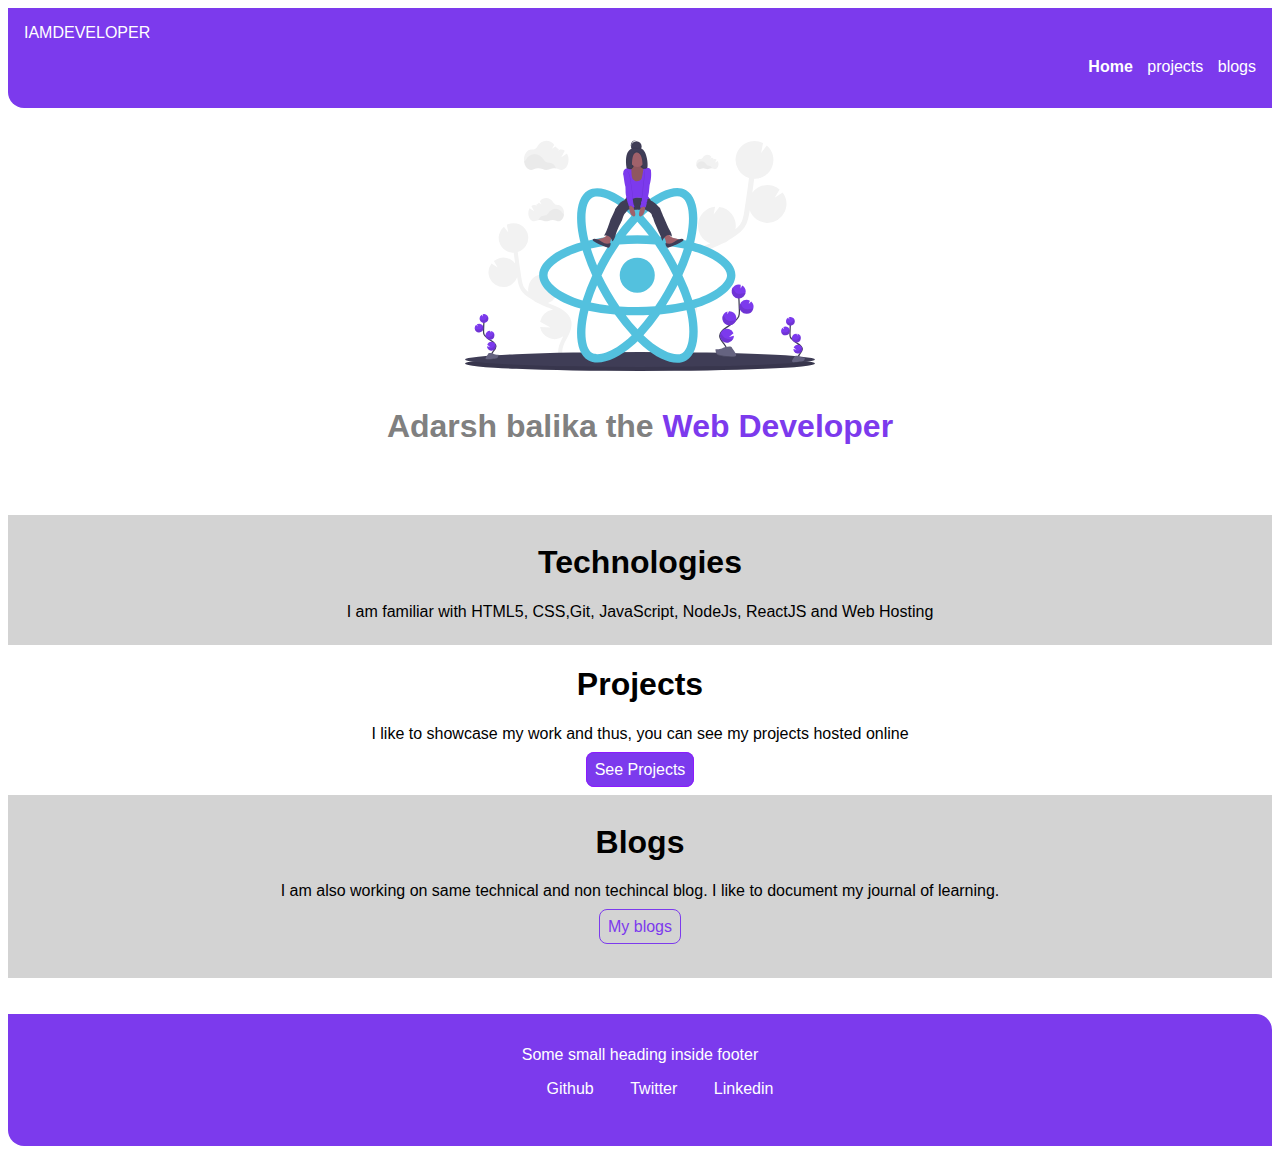
==== index.html @ 11734b77 "update" ====
<!DOCTYPE html>
<html lang="en">
<head>
    <meta charset="UTF-8">
    <meta name="viewport" content="width=device-width, initial-scale=1.0">
    <meta http-equiv="X-UA-Compatible" content="ie=edge">
    <link href="styles.css" rel="stylesheet"/>

   

    <title>Home | adarshabalika</title>
 
</head>
<body>

    <nav class="navigation">
        <div class="nev-brand">IAMDEVELOPER</div>
         
          <ul  class="list-ul" id="nav-pills">
             <li class="list-item-inline" >
                 <a class="anchor" href="/" id="active"> Home</a>
              </li>
    
              <li class="list-item-inline">
                  <a class="anchor" href="projects.html">projects</a>
              </li >
    
              <li  class="list-item-inline">
                 <a class="anchor" href="blogs.html">blogs</a>
             </li>
            </ul>
    
        </div>
    
      </nav>


      <header class="hero">
        <img class="hero-img" src="hero.svg"/>
        <h1 class="hero-heading"> Adarsh balika the 
        <span class="hero-span">Web Developer</span></h1>
  
    </header>
      

    
    <section class="section section-off">
        <h1 style="text-align: center;">Technologies</h2>
        <p  >I am familiar with HTML5, CSS,Git, JavaScript, NodeJs, ReactJS and 
            Web Hosting</p>
    </section>
     

     <h1 style="text-align: center;">Projects</h1>
     <p style="text-align: center;">I like to showcase my work and thus, you can see my projects hosted 
        online <br><br><a class="link link-primary" href="components.html">See Projects</a><br>
    </p>
    

    <section class="section section-off">
      
     <h1 style="text-align: center;">Blogs</h1>
     <p>I am also working on same technical and non techincal blog.
     I like to document my journal of learning. <br><br><a class="link link-secondary" 
     href="https://github.com/GeetaPogul/Geeta-Pogul">My blogs</a> <br><br> 
    </p>  
      </section>
      <br> <br>


    
      <footer>

        <div class="footer-header"> Some small heading inside footer</div>
  
           <ul class="social-list link-non-bullet">
             <li class="list-item-inline"> <a class="link" href="https://github.com/GeetaPogul/Geeta-Pogul">Github</a></li>
             <li class="list-item-inline"> <a class="link" href="https://twitter.com">Twitter</a></li>
             <li class="list-item-inline"> <a class="link" href="https://linkedin.com">Linkedin</a></li>
           </ul>
        </div>
      
      </footer>
  
  

    
</body>
</html>
---- styles.css ----
:root{
    --primary-color:#7C3AED;
    /* --dark-grey: */
}
body{
    font-family: 'Montierrst',sans-serif;
}

.container{
    padding:0rem 1rem;
    
}

.container-center{
    max-width: 600px;
   
}
.link{
    text-decoration: none;
    padding: 0rem 1rem;
    margin-bottom: 1rem;
    margin-top: 1rem;
} 

.link-primary{
    background-color:var(--primary-color);
    border-radius: 0.5rem;
    color: white;
   
    padding: 0.5rem;
    border: 1px solid hsl(270, 100%, 55%);
}

.link-secondary{
    
    /* background-color: var(--primary-color); */
   /* color: var(--primary-color); */
   border-radius: 0.5rem;
   border: 1px solid var(--primary-color);
   padding: 0.5rem;
   color: var(--primary-color);

   

}

.list-ul{
    list-style: none;
    /* display: inline; */

} 

.navigation .anchor{
    text-align: right;
}

 .list-item-inline
 {
     display: inline;
    list-style: none;
 }

.navigation{
    background-color:var(--primary-color);;
    color: white;
    padding: 1rem;
    border-bottom-left-radius: 1rem;
   
}


.navigation #nav-pills{
    text-align: right;
}

#active{
    font-weight: bold;
}
.navigation .anchor{
    text-decoration:  none;
    color: white;
    padding-left: 10px;
    /* display: inline; */
}

.hero{
    padding: 2rem;
    text-align: center;
}
.hero .hero-img{
    max-width: 350px;
    display: block;
    margin: auto;
}

.hero .hero-heading{
    color:#808080;
    padding: 1rem;
}

.hero .hero-heading .hero-span{
    color: var(--primary-color);
    
}

.section{
    padding: 2rem;
    /* background-color: #D3D3D3; */
}
.section h2{
    text-align: center;
  
}

.section-off{
    background-color: #D3D3D3;
    padding:  0.5rem 1rem;
}
.section p{
    text-align: center;
}
/* .container-center{
    margin-left: 220px;
} */





footer{
    background-color:var(--primary-color);
    padding: 2rem 1rem;
    text-align: center;
    border-top-right-radius: 1rem;
    border-bottom-left-radius: 1rem;
 
   
    color: white;
   
}

a{
    color: white;
}
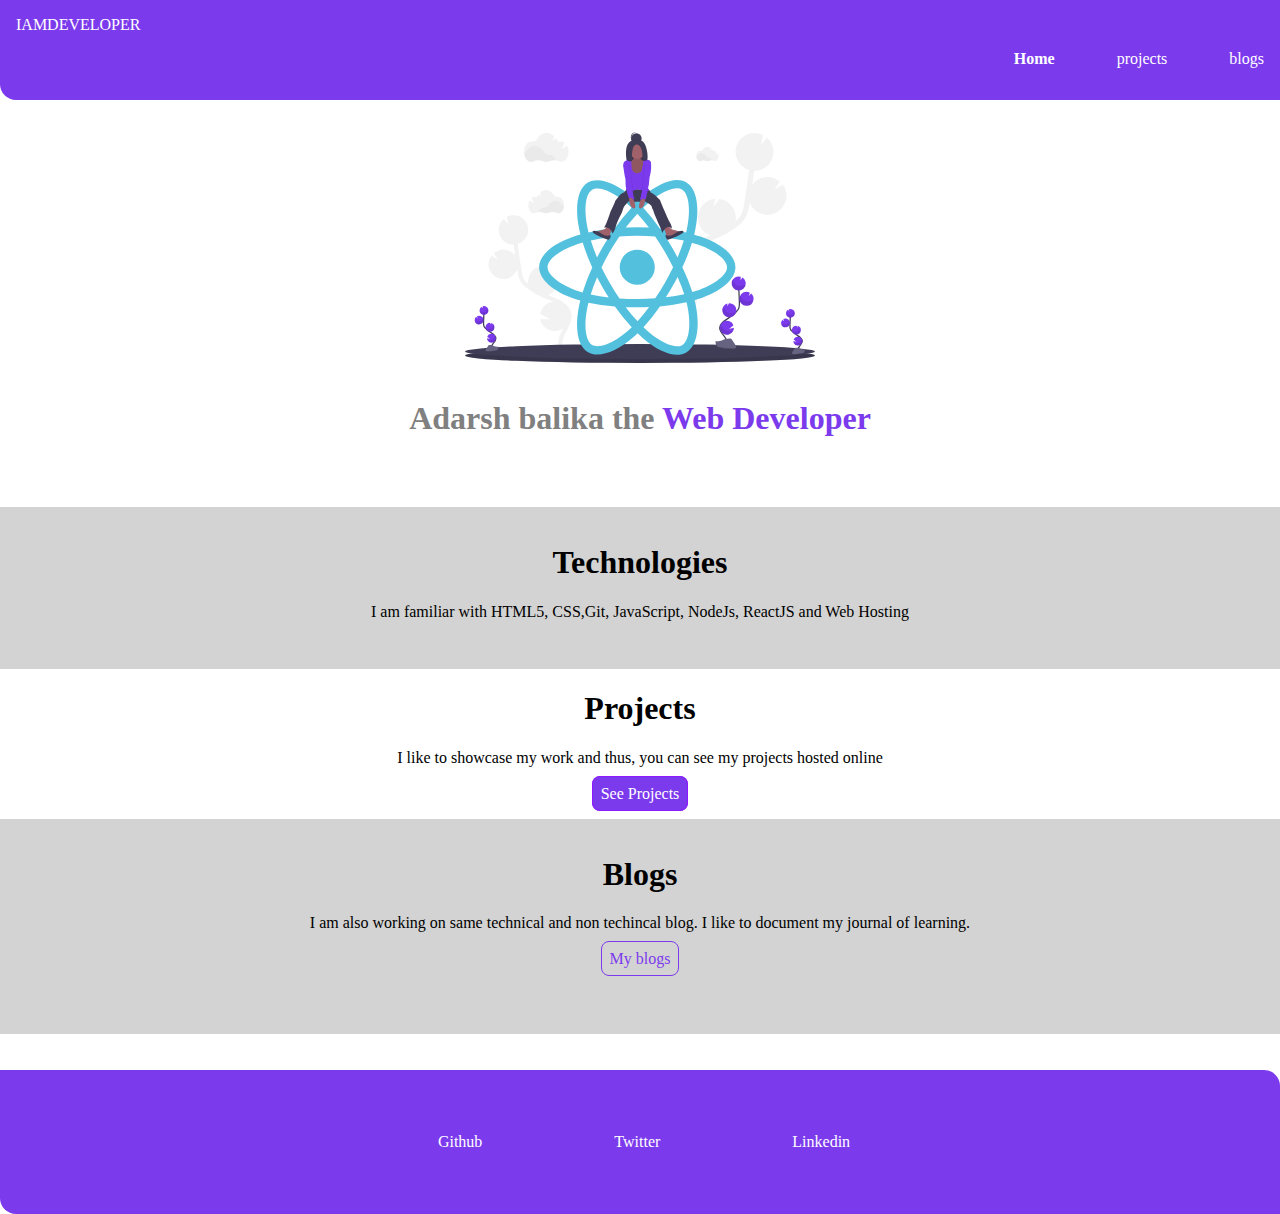
==== commit c600e42c: "update" ====
--- a/index.html
+++ b/index.html
@@ -71,15 +71,19 @@
     
       <footer>
 
-        <div class="footer-header"> Some small heading inside footer</div>
+        <div class="footer-header"> </div>
   
            <ul class="social-list link-non-bullet">
-             <li class="list-item-inline"> <a class="link" href="https://github.com/GeetaPogul/Geeta-Pogul">Github</a></li>
-             <li class="list-item-inline"> <a class="link" href="https://twitter.com">Twitter</a></li>
-             <li class="list-item-inline"> <a class="link" href="https://linkedin.com">Linkedin</a></li>
+             <li class="list-item-inline" > 
+               <a class="index-link" href="https://github.com/GeetaPogul?tab=repositories">Github</a>
+              </li>
+               
+             <li class="list-item-inline"> <a class="index-link" href="https://twitter.com">Twitter</a>
+            </li>
+             <li class="list-item-inline"> <a class="index-link" href="https://linkedin.com">Linkedin</a>
+            </li>
            </ul>
         </div>
-      
       </footer>
   
   
--- a/styles.css
+++ b/styles.css
@@ -1,10 +1,14 @@
 
 :root{
     --primary-color:#7C3AED;
-    /* --dark-grey: */
+    
 }
 body{
-    font-family: 'Montierrst',sans-serif;
+    
+    margin: 0;
+      /* font-family: Calibri Light; */
+      font-family:cursive;
+     
 }
 
 .container{
@@ -47,7 +51,7 @@
 
 .list-ul{
     list-style: none;
-    /* display: inline; */
+    
 
 } 
 
@@ -59,6 +63,7 @@
  {
      display: inline;
     list-style: none;
+    padding-left: 3rem;
  }
 
 .navigation{
@@ -71,8 +76,10 @@
 
 
 .navigation #nav-pills{
-    text-align: right;
-}
+     text-align: right; 
+     padding-left: 3rem;
+} 
+
 
 #active{
     font-weight: bold;
@@ -81,7 +88,7 @@
     text-decoration:  none;
     color: white;
     padding-left: 10px;
-    /* display: inline; */
+    
 }
 
 .hero{
@@ -106,7 +113,7 @@
 
 .section{
     padding: 2rem;
-    /* background-color: #D3D3D3; */
+    
 }
 .section h2{
     text-align: center;
@@ -115,14 +122,12 @@
 
 .section-off{
     background-color: #D3D3D3;
-    padding:  0.5rem 1rem;
+    padding:  1rem 1rem ;
+    padding-bottom: 2rem;
 }
 .section p{
     text-align: center;
 }
-/* .container-center{
-    margin-left: 220px;
-} */
 
 
 
@@ -130,16 +135,27 @@
 
 footer{
     background-color:var(--primary-color);
-    padding: 2rem 1rem;
+    padding: 2rem 2rem;
     text-align: center;
     border-top-right-radius: 1rem;
     border-bottom-left-radius: 1rem;
- 
+    line-height: 3rem;
    
     color: white;
    
 }
+.footer-header{
+    
+    font-size: larger;
+    
+    font-family: calibri;
+}
 
-a{
+ 
+.index-link{
     color: white;
+    text-decoration: none;
+
+    padding-right:5rem;
+    font-family:cursive;
 }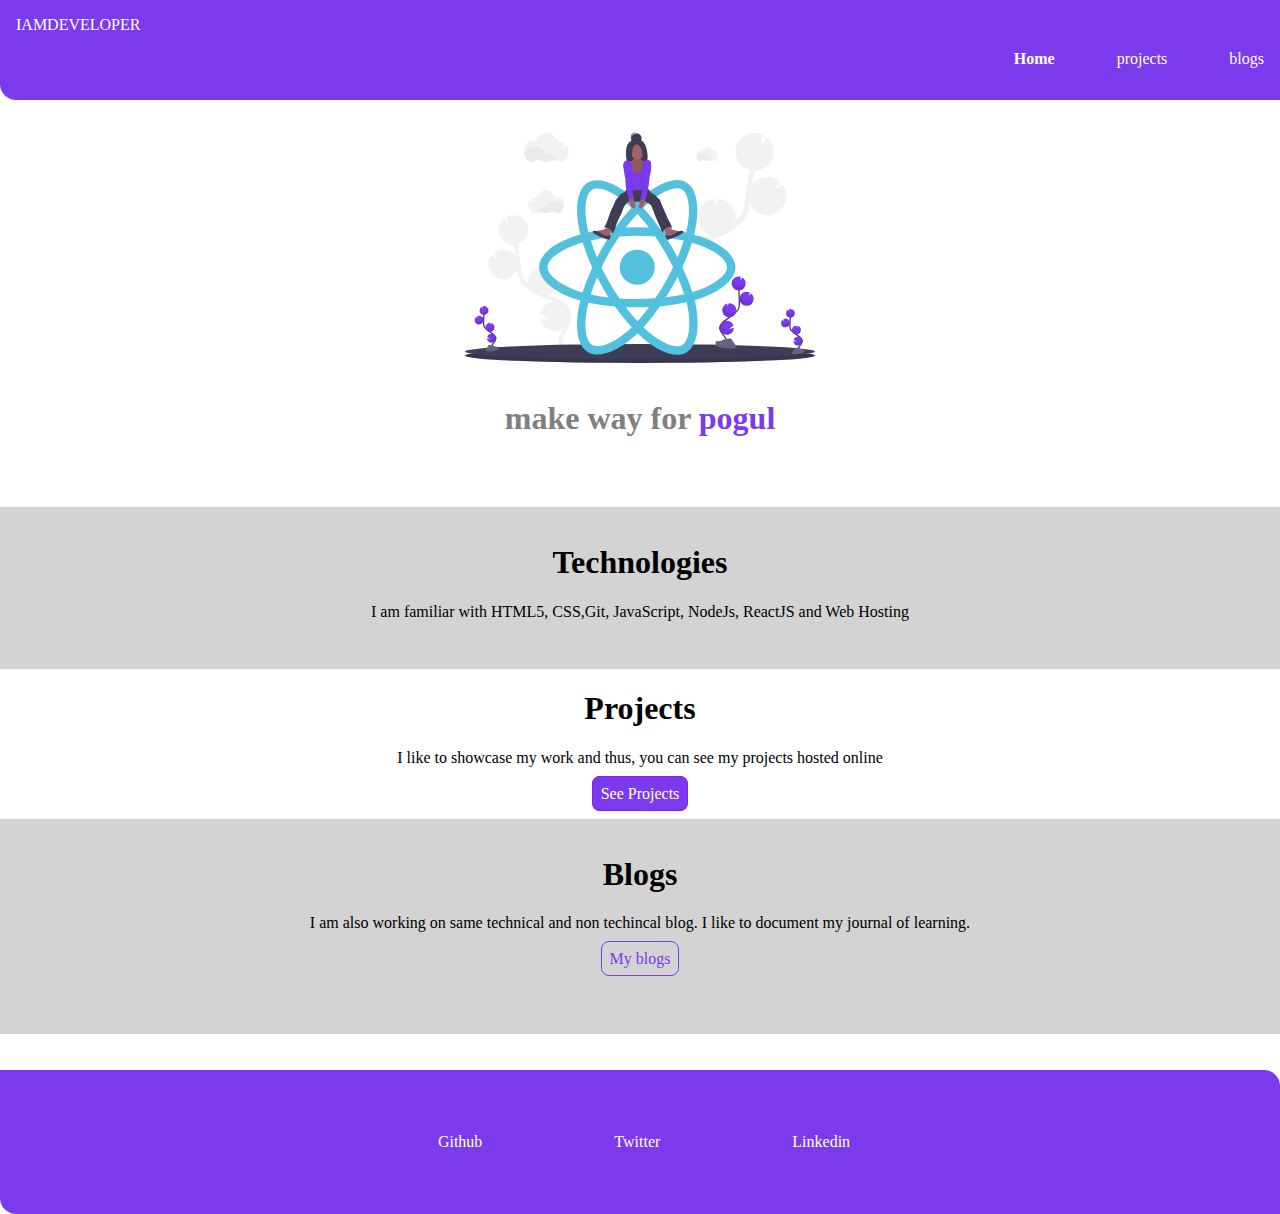
==== commit 9cec273e: "update" ====
--- a/index.html
+++ b/index.html
@@ -8,7 +8,7 @@
 
    
 
-    <title>Home | adarshabalika</title>
+    <title>Home | </title>
  
 </head>
 <body>
@@ -37,8 +37,8 @@
 
       <header class="hero">
         <img class="hero-img" src="hero.svg"/>
-        <h1 class="hero-heading"> Adarsh balika the 
-        <span class="hero-span">Web Developer</span></h1>
+        <h1 class="hero-heading"> make way for  
+        <span class="hero-span">pogul</span></h1>
   
     </header>
       
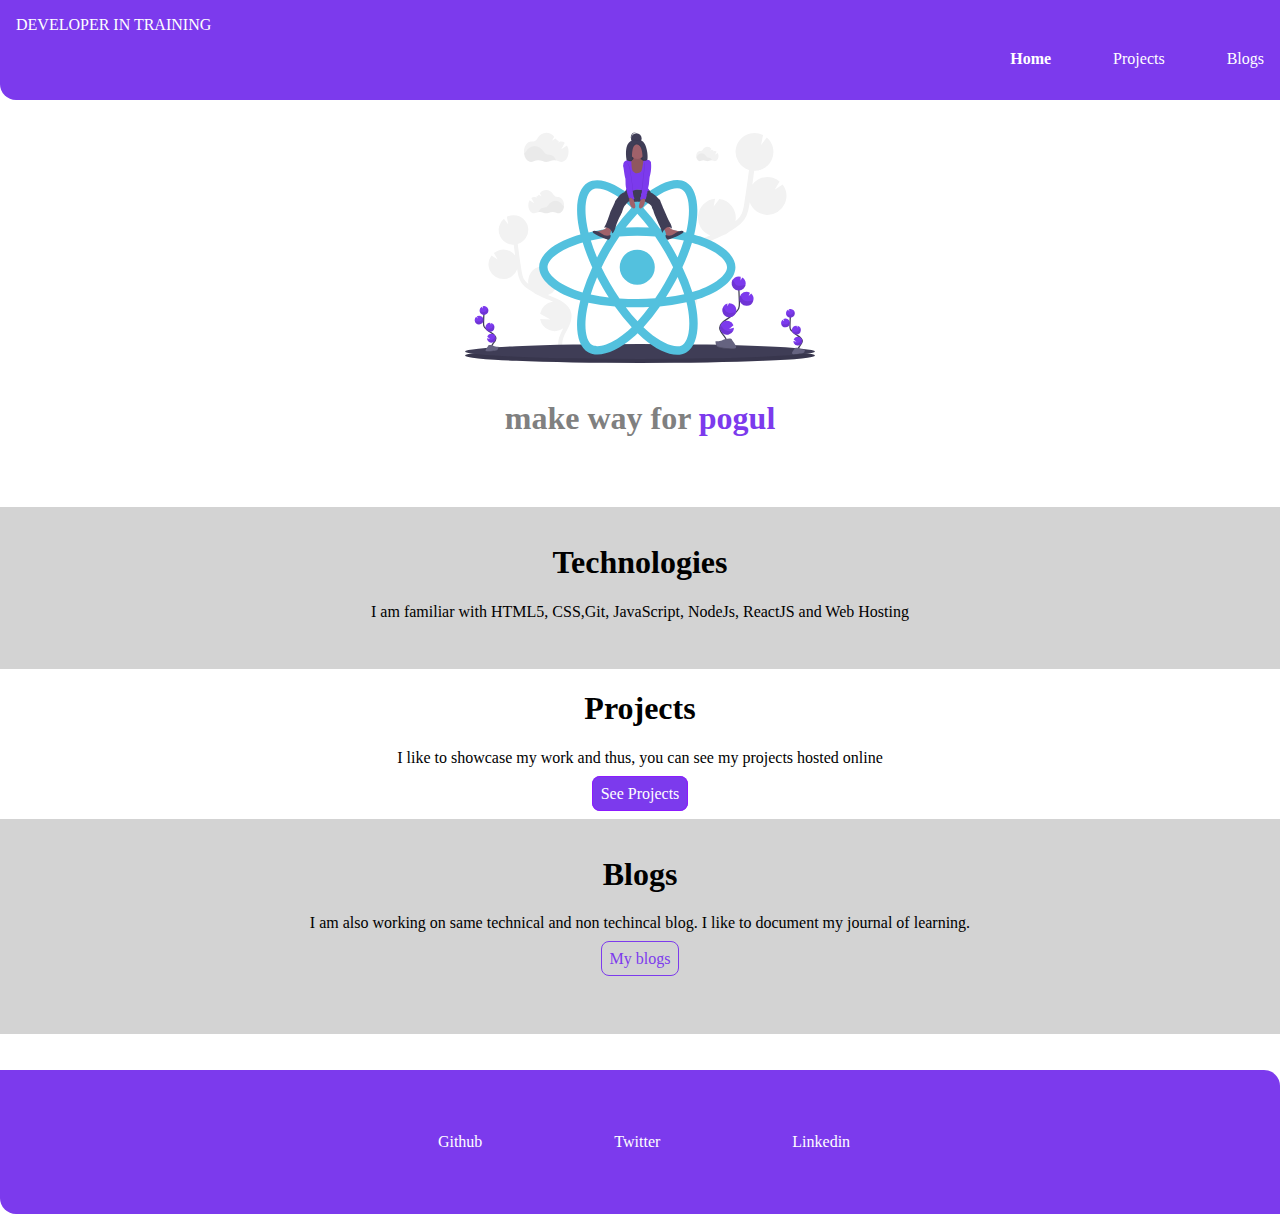
==== commit b65b809e: "style" ====
--- a/index.html
+++ b/index.html
@@ -14,7 +14,7 @@
 <body>
 
     <nav class="navigation">
-        <div class="nev-brand">IAMDEVELOPER</div>
+        <div class="nev-brand">DEVELOPER IN TRAINING</div>
          
           <ul  class="list-ul" id="nav-pills">
              <li class="list-item-inline" >
@@ -22,11 +22,11 @@
               </li>
     
               <li class="list-item-inline">
-                  <a class="anchor" href="projects.html">projects</a>
+                  <a class="anchor" href="projects.html">Projects</a>
               </li >
     
               <li  class="list-item-inline">
-                 <a class="anchor" href="blogs.html">blogs</a>
+                 <a class="anchor" href="blogs.html">Blogs</a>
              </li>
             </ul>
     
@@ -53,7 +53,7 @@
 
      <h1 style="text-align: center;">Projects</h1>
      <p style="text-align: center;">I like to showcase my work and thus, you can see my projects hosted 
-        online <br><br><a class="link link-primary" href="components.html">See Projects</a><br>
+        online <br><br><a class="link link-primary" href="projects.html">See Projects</a><br>
     </p>
     
 
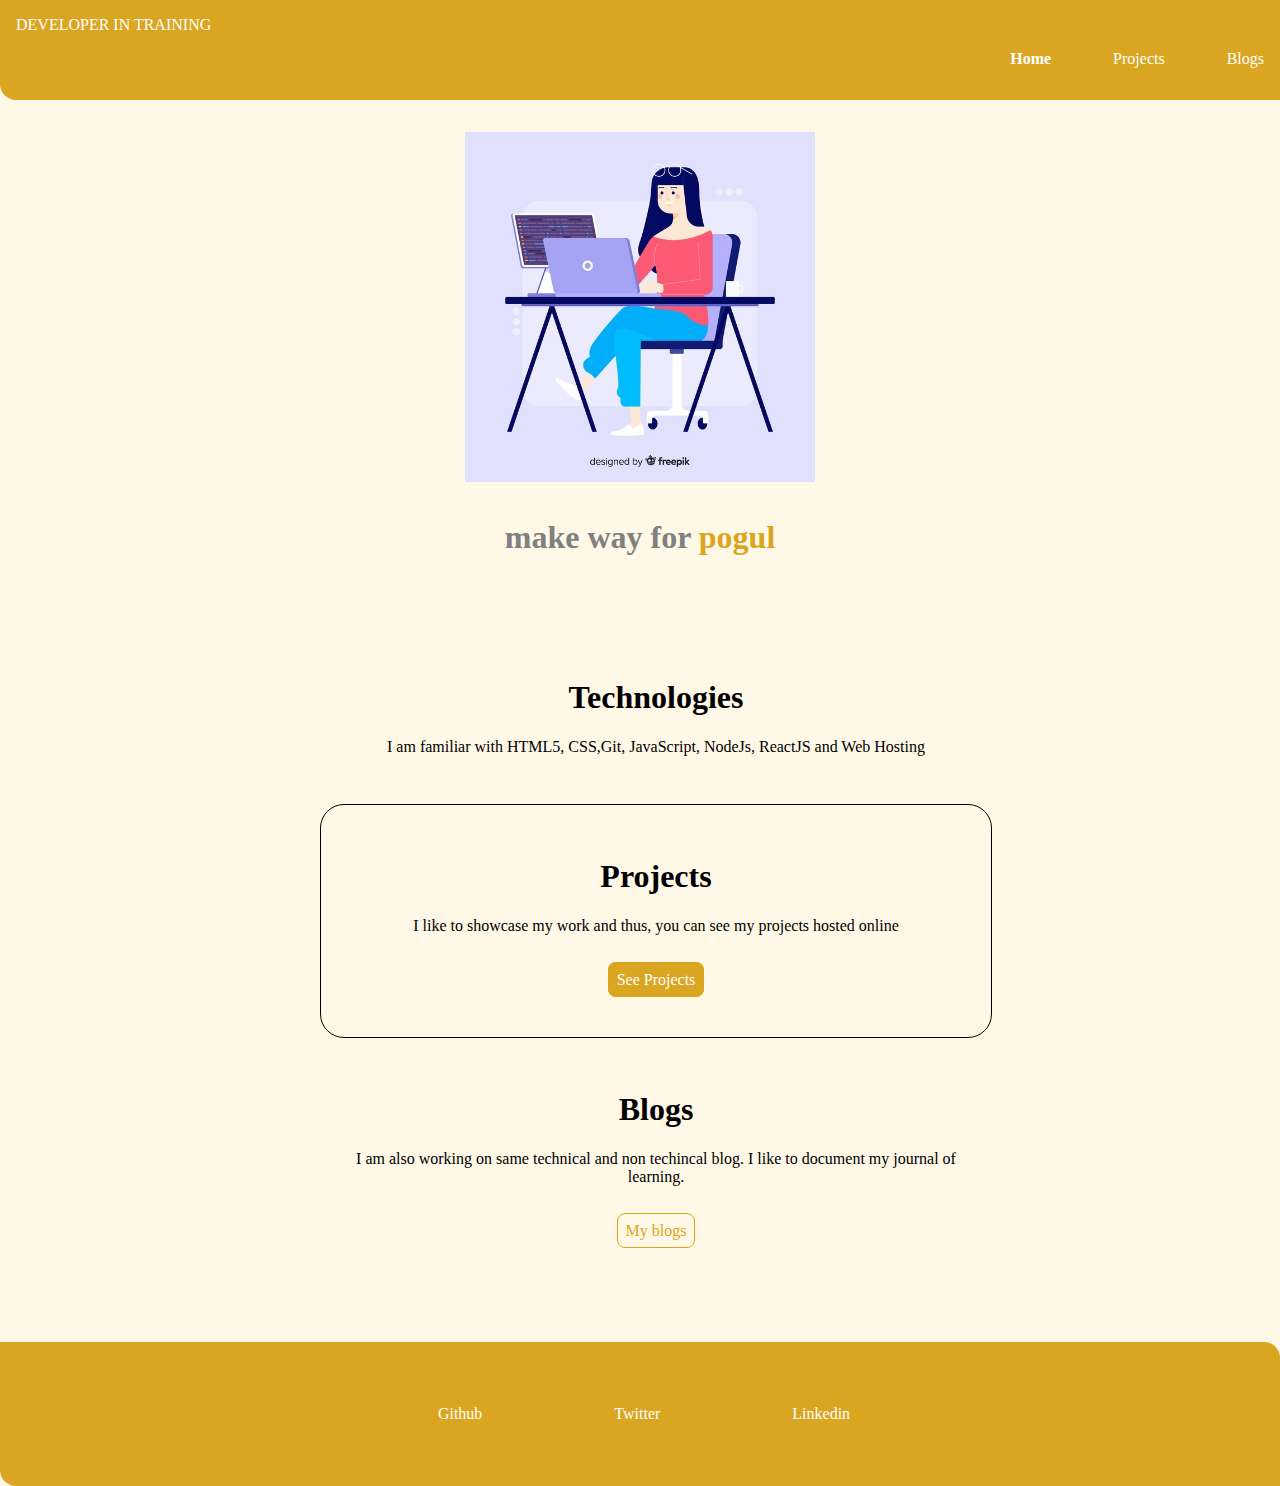
==== commit dfe582b2: "update" ====
--- a/index.html
+++ b/index.html
@@ -36,37 +36,44 @@
 
 
       <header class="hero">
-        <img class="hero-img" src="hero.svg"/>
+        <img class="hero-img" src="image.jpg"/>
         <h1 class="hero-heading"> make way for  
         <span class="hero-span">pogul</span></h1>
   
     </header>
       
 
-    
-    <section class="section section-off">
+    <div class="home_border">
+      
+      <section class="section section-off1">
         <h1 style="text-align: center;">Technologies</h2>
         <p  >I am familiar with HTML5, CSS,Git, JavaScript, NodeJs, ReactJS and 
             Web Hosting</p>
-    </section>
-     
+      </section>
+  </div>
 
+  <div class="home_border"> 
+    <section class="section section-off">
      <h1 style="text-align: center;">Projects</h1>
      <p style="text-align: center;">I like to showcase my work and thus, you can see my projects hosted 
-        online <br><br><a class="link link-primary" href="projects.html">See Projects</a><br>
+        online <br><br><br><a class="link link-primary" href="projects.html">See Projects</a><br>
     </p>
-    
+    </section>
+  </div>  
 
-    <section class="section section-off">
+
+
+  <div class="home_border">
+    <section class="section section-off1">
       
      <h1 style="text-align: center;">Blogs</h1>
      <p>I am also working on same technical and non techincal blog.
-     I like to document my journal of learning. <br><br><a class="link link-secondary" 
+     I like to document my journal of learning. <br><br><br><a class="link link-secondary" 
      href="https://github.com/GeetaPogul/Geeta-Pogul">My blogs</a> <br><br> 
     </p>  
       </section>
       <br> <br>
-
+    </div>
 
     
       <footer>
--- a/styles.css
+++ b/styles.css
@@ -1,15 +1,20 @@
 
 :root{
-    --primary-color:#7C3AED;
-    
+    /* --primary-color:#7C3AED; */
+    /* --primary-color:#d68b00; */
+    --primary-color:#daa520;
 }
 body{
     
     margin: 0;
       /* font-family: Calibri Light; */
-      font-family:cursive;
-     
+      /* font-family:cursive; */
+
+      font-family: merriweather;
+     background-color: #fff8e7;
 }
+
+
 
 .container{
     padding:0rem 1rem;
@@ -33,7 +38,7 @@
     color: white;
    
     padding: 0.5rem;
-    border: 1px solid hsl(270, 100%, 55%);
+    border: 1px solid#daa520;
 }
 
 .link-secondary{
@@ -121,9 +126,23 @@
 }
 
 .section-off{
-    background-color: #D3D3D3;
-    padding:  1rem 1rem ;
+    /* background-color: #D3D3D3; */
+    padding:  2rem 2rem ;
     padding-bottom: 2rem;
+     border: 1px solid black;
+    margin-left: 20rem;
+    margin-right:18rem;
+    border-radius: 1.5rem;
+}
+
+.section-off1{
+    /* background-color: #D3D3D3; */
+    padding:  2rem 2rem ;
+    padding-bottom: 2rem;
+     /* border: 1px solid blue; */
+    margin-left: 20rem;
+    margin-right:18rem;
+    border-radius: 1.5rem;
 }
 .section p{
     text-align: center;
@@ -157,5 +176,5 @@
     text-decoration: none;
 
     padding-right:5rem;
-    font-family:cursive;
+    font-family: merriweather;
 }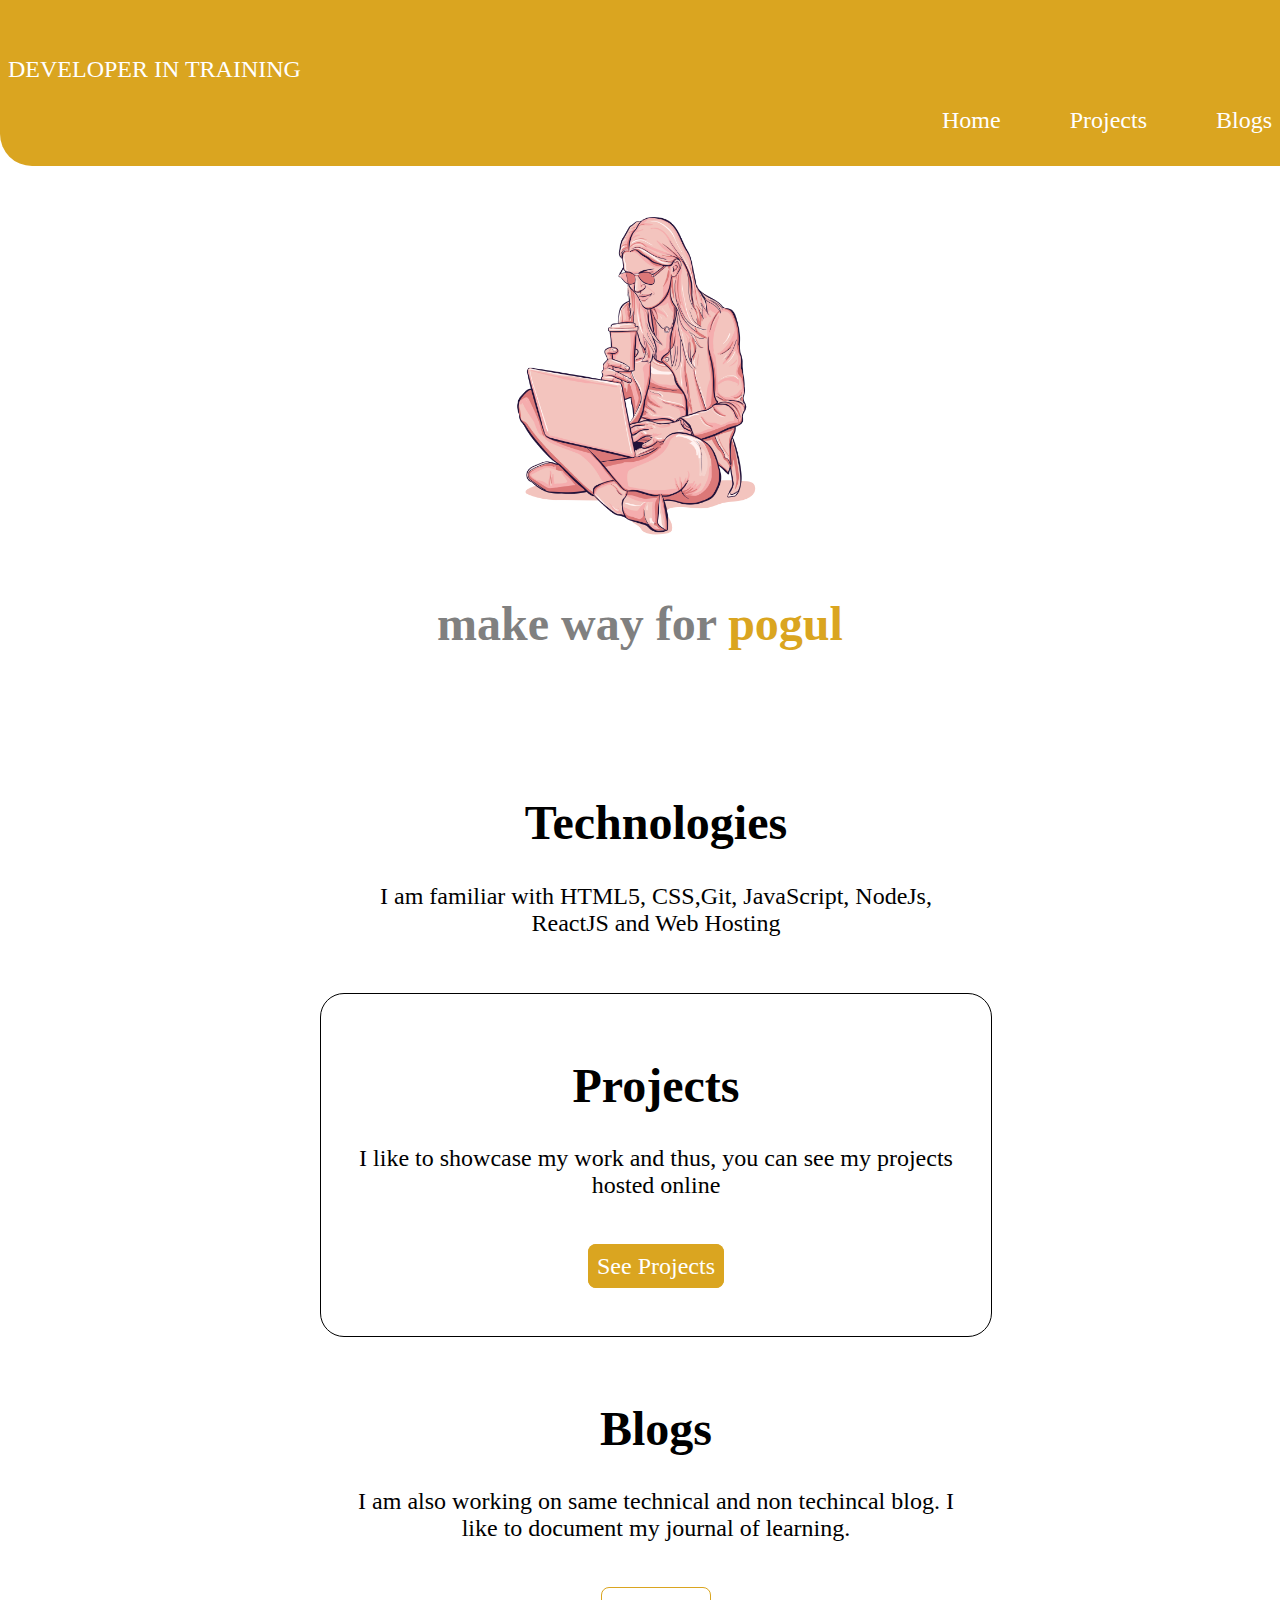
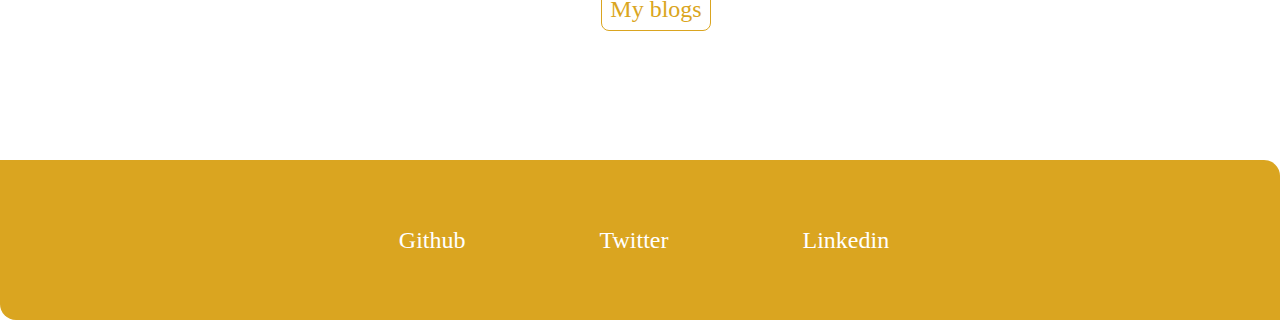
==== commit 98f15109: "update" ====
--- a/index.html
+++ b/index.html
@@ -8,7 +8,7 @@
 
    
 
-    <title>Home | </title>
+    <title>Home Page </title>
  
 </head>
 <body>
@@ -18,15 +18,15 @@
          
           <ul  class="list-ul" id="nav-pills">
              <li class="list-item-inline" >
-                 <a class="anchor" href="/" id="active"> Home</a>
+                 <a class="anchor" id="home" href="/" id="active"> Home</a>
               </li>
     
               <li class="list-item-inline">
-                  <a class="anchor" href="projects.html">Projects</a>
+                  <a class="anchor" id="home1" href="projects.html">Projects</a>
               </li >
     
               <li  class="list-item-inline">
-                 <a class="anchor" href="blogs.html">Blogs</a>
+                 <a class="anchor" id="home2" href="blogs.html">Blogs</a>
              </li>
             </ul>
     
@@ -36,7 +36,7 @@
 
 
       <header class="hero">
-        <img class="hero-img" src="image.jpg"/>
+        <img class="hero-img" src="new.jpg"/>
         <h1 class="hero-heading"> make way for  
         <span class="hero-span">pogul</span></h1>
   
--- a/styles.css
+++ b/styles.css
@@ -11,7 +11,8 @@
       /* font-family:cursive; */
 
       font-family: merriweather;
-     background-color: #fff8e7;
+      font-size:1.5rem;
+     
 }
 
 
@@ -60,8 +61,14 @@
 
 } 
 
+/* #home{
+    color: red;
+    /* padding-bottom: px; */
+/* } */ 
+
 .navigation .anchor{
     text-align: right;
+   
 }
 
  .list-item-inline
@@ -71,11 +78,17 @@
     padding-left: 3rem;
  }
 
+ .nev-brand{
+      color: white;
+    padding-top: 3rem;
+ }
+
 .navigation{
     background-color:var(--primary-color);;
-    color: white;
-    padding: 1rem;
-    border-bottom-left-radius: 1rem;
+    /* color: red; */
+    padding: 0.5rem;
+    
+    border-bottom-left-radius: 2rem;
    
 }
 
@@ -92,7 +105,8 @@
 .navigation .anchor{
     text-decoration:  none;
     color: white;
-    padding-left: 10px;
+    padding-left: 15px;
+    padding-bottom: 5rem;
     
 }
 
@@ -103,6 +117,7 @@
 .hero .hero-img{
     max-width: 350px;
     display: block;
+    
     margin: auto;
 }
 
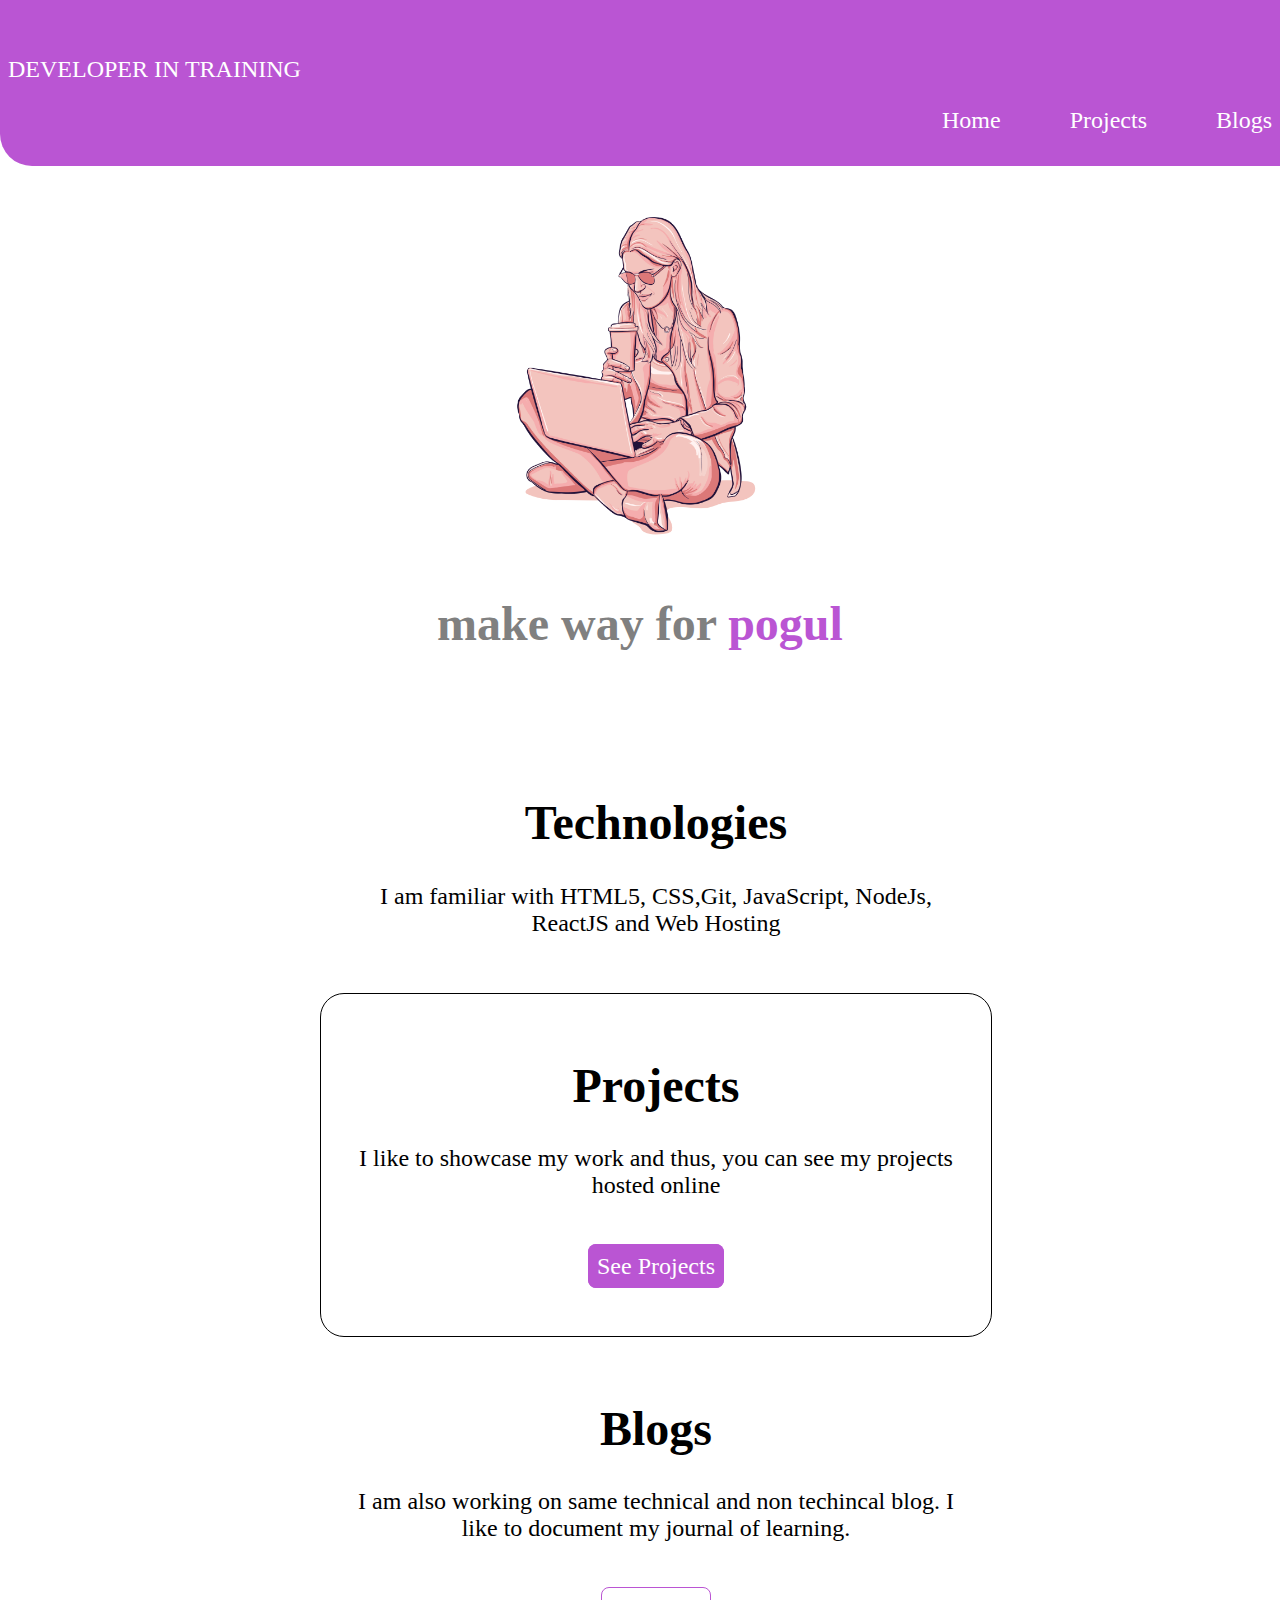
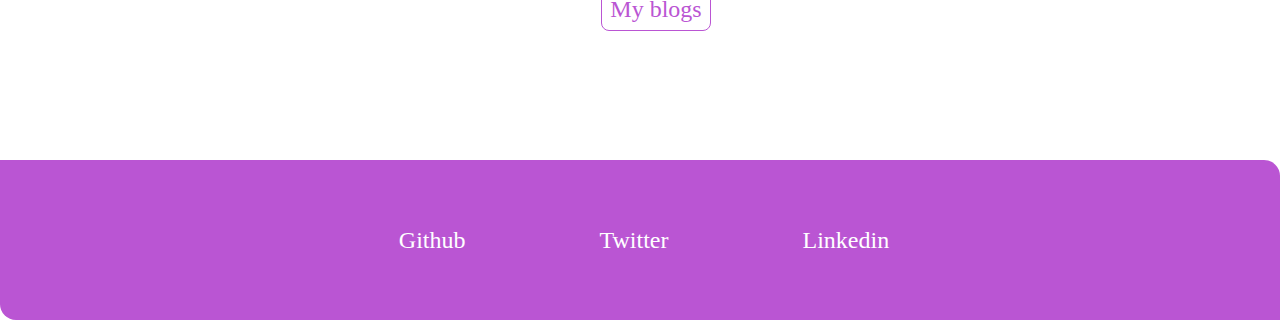
==== commit 7556494c: "update" ====
--- a/index.html
+++ b/index.html
@@ -18,7 +18,7 @@
          
           <ul  class="list-ul" id="nav-pills">
              <li class="list-item-inline" >
-                 <a class="anchor" id="home" href="/" id="active"> Home</a>
+                 <a class="anchor" id="home" href="index.html" id="active"> Home</a>
               </li>
     
               <li class="list-item-inline">
--- a/styles.css
+++ b/styles.css
@@ -2,7 +2,8 @@
 :root{
     /* --primary-color:#7C3AED; */
     /* --primary-color:#d68b00; */
-    --primary-color:#daa520;
+    /* --primary-color:#daa520; */
+    --primary-color:#ba55d3;
 }
 body{
     
@@ -39,7 +40,7 @@
     color: white;
    
     padding: 0.5rem;
-    border: 1px solid#daa520;
+    border: 1px solid#ba55d3;
 }
 
 .link-secondary{
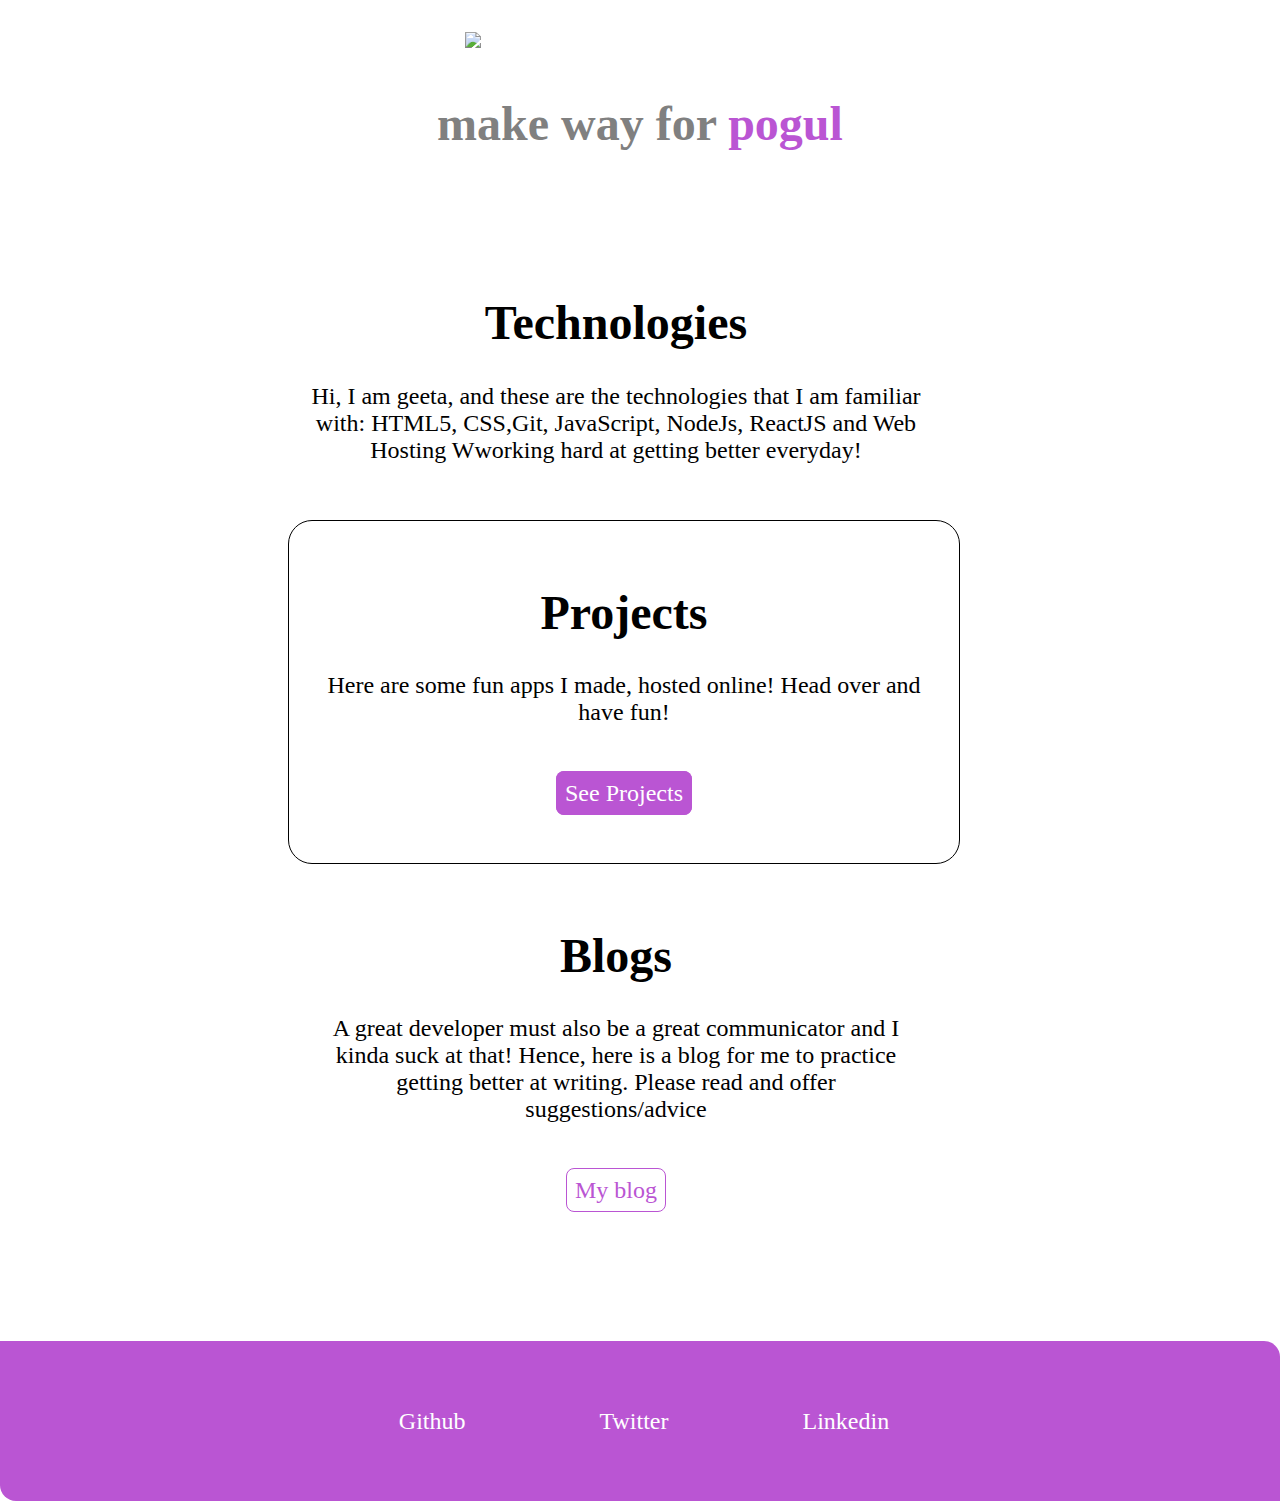
==== commit 5ae7edb0: "update" ====
--- a/index.html
+++ b/index.html
@@ -13,7 +13,7 @@
 </head>
 <body>
 
-    <nav class="navigation">
+    <!-- <nav class="navigation">
         <div class="nev-brand">DEVELOPER IN TRAINING</div>
          
           <ul  class="list-ul" id="nav-pills">
@@ -33,7 +33,13 @@
         </div>
     
       </nav>
+ -->
 
+
+
+
+
+ 
 
       <header class="hero">
         <img class="hero-img" src="new.jpg"/>
@@ -47,16 +53,17 @@
       
       <section class="section section-off1">
         <h1 style="text-align: center;">Technologies</h2>
-        <p  >I am familiar with HTML5, CSS,Git, JavaScript, NodeJs, ReactJS and 
-            Web Hosting</p>
+        <p  >Hi, I am geeta, and these are the technologies that I am familiar with: HTML5, CSS,Git, JavaScript, NodeJs, ReactJS and Web Hosting  Wworking hard at getting better everyday! </p>
       </section>
   </div>
+
+  
 
   <div class="home_border"> 
     <section class="section section-off">
      <h1 style="text-align: center;">Projects</h1>
-     <p style="text-align: center;">I like to showcase my work and thus, you can see my projects hosted 
-        online <br><br><br><a class="link link-primary" href="projects.html">See Projects</a><br>
+     <p style="text-align: center;">
+       Here are some fun apps I made, hosted online! Head over and have fun!<br><br><br><a class="link link-primary" href="projects.html">See Projects</a><br>
     </p>
     </section>
   </div>  
@@ -67,9 +74,10 @@
     <section class="section section-off1">
       
      <h1 style="text-align: center;">Blogs</h1>
-     <p>I am also working on same technical and non techincal blog.
-     I like to document my journal of learning. <br><br><br><a class="link link-secondary" 
-     href="https://github.com/GeetaPogul/Geeta-Pogul">My blogs</a> <br><br> 
+     <p>A great developer must also be a great communicator and I kinda suck at that! Hence, here is a blog for me to practice getting better at writing. Please read and offer suggestions/advice
+
+      <br><br><br><a class="link link-secondary" 
+     href="https://github.com/GeetaPogul/Geeta-Pogul">My blog</a> <br><br> 
     </p>  
       </section>
       <br> <br>
--- a/styles.css
+++ b/styles.css
@@ -8,12 +8,14 @@
 body{
     
     margin: 0;
-      /* font-family: Calibri Light; */
-      /* font-family:cursive; */
-
-      font-family: merriweather;
-      font-size:1.5rem;
+    font-size:1.5rem;
+    font-family: CANDARA;
      
+}
+
+hr{
+    height: 0.1rem;
+    background-color: black;
 }
 
 
@@ -87,9 +89,9 @@
 .navigation{
     background-color:var(--primary-color);;
     /* color: red; */
-    padding: 0.5rem;
-    
-    border-bottom-left-radius: 2rem;
+    padding: 0.1rem;
+    
+    border-bottom-left-radius: 3rem;
    
 }
 
@@ -146,8 +148,8 @@
     padding:  2rem 2rem ;
     padding-bottom: 2rem;
      border: 1px solid black;
-    margin-left: 20rem;
-    margin-right:18rem;
+    margin-left: 18rem;
+    margin-right:20rem;
     border-radius: 1.5rem;
 }
 
@@ -156,8 +158,8 @@
     padding:  2rem 2rem ;
     padding-bottom: 2rem;
      /* border: 1px solid blue; */
-    margin-left: 20rem;
-    margin-right:18rem;
+    margin-left: 17rem;
+    margin-right:20rem;
     border-radius: 1.5rem;
 }
 .section p{
@@ -193,4 +195,10 @@
 
     padding-right:5rem;
     font-family: merriweather;
+}
+
+
+#profitloss{
+    height: 8rem;
+    width: 14rem;
 }